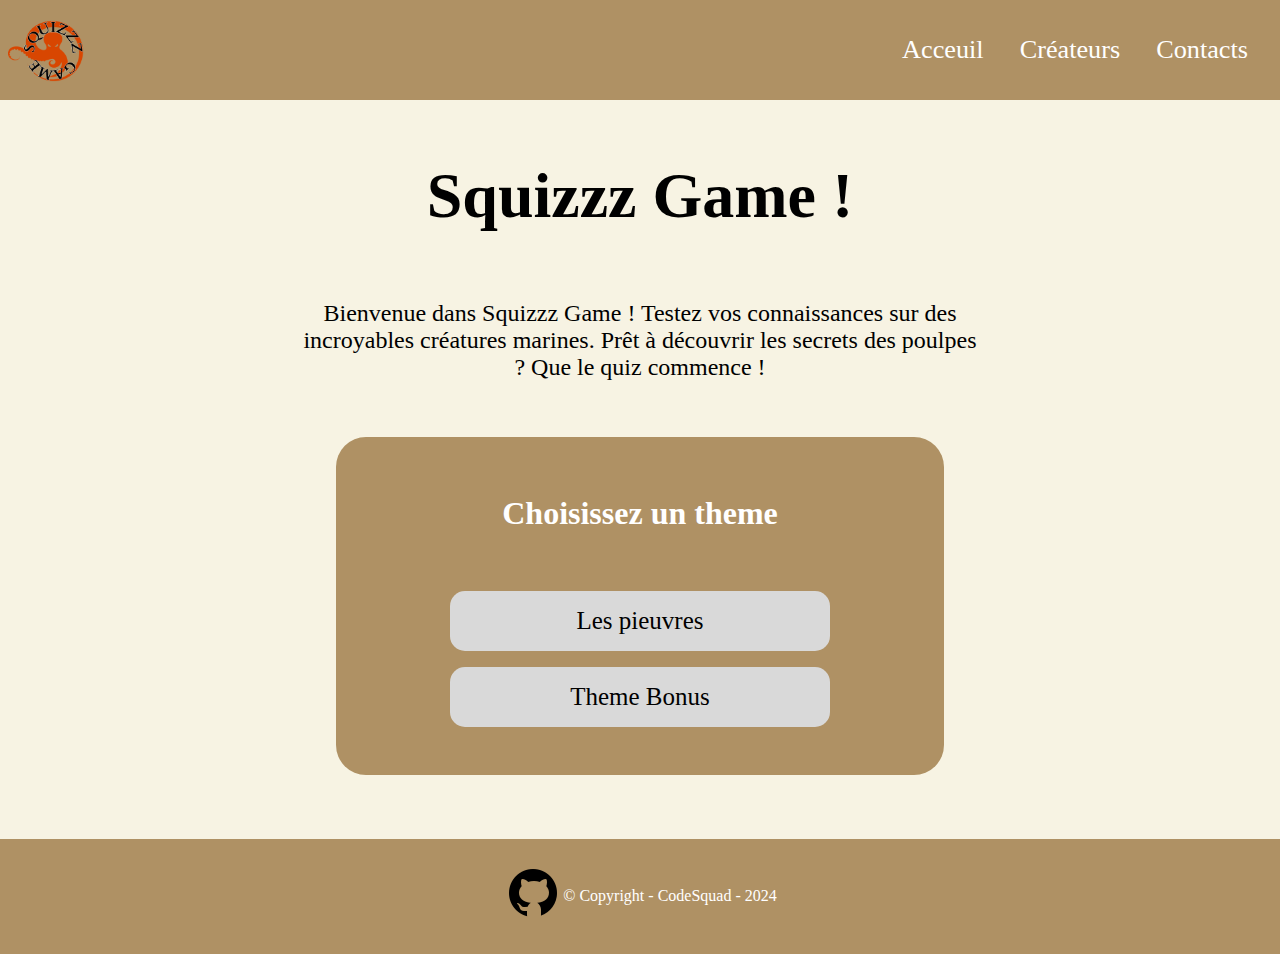
==== index.html @ f77373b0 "Ajout du dossiers assets + index.html(page accueil), le style.css et le script.js(pour le burger men" ====
<!DOCTYPE html>
<html lang="fr">
  <head>
    <meta charset="UTF-8" />
    <meta name="viewport" content="width=device-width, initial-scale=1.0" />
    <link rel="stylesheet" href="style.css" />
    <link rel="icon" href="assets/SQlogo.png" />
    <title>Squizzz Game</title>
  </head>

  <body>
    <div class="page-container">
      <header>
        <nav id="nav">
          <img src="assets/SQlogo.png" alt="squizzz game logo" class="logo" />
          <ul>
            <li><a href="#Acceuil">Acceuil</a></li>
            <li><a href="#Createurs">Créateurs</a></li>
            <li><a href="#Contacts">Contacts</a></li>
          </ul>
          <div id="icons"></div>
        </nav>
      </header>
      <main>
        <section class="description">
          <h1>Squizzz Game !</h1>
          <p>
            Bienvenue dans Squizzz Game ! Testez vos connaissances sur des
            incroyables créatures marines. Prêt à découvrir les secrets des
            poulpes ? Que le quiz commence !
          </p>
        </section>
        <section class="gamePart">
          <h2>Choisissez un theme</h2>
          <div class="button-container">
            <a class="themeOctopus button" href="">Les pieuvres</a>

            <a class="themeBonus button" href="">Theme Bonus</a>
          </div>
        </section>
      </main>
      <footer>
        <a
          target="blank"
          href="https://github.com/WildCodeSchool-2024-02/JS-RemoteFR-P1-CodeSquad"
          ><img src="assets/github.png" alt="logo github"
        /></a>
        <p>© Copyright - CodeSquad - 2024</p>
      </footer>
    </div>
    <script src="script.js"></script>
  </body>
</html>
---- style.css ----
@import url("https://fonts.googleapis.com/css2?family=Fraunces:ital,opsz,wght@0,9..144,100..900;1,9..144,100..900&family=Irish+Grover&family=Montserrat:ital,wght@0,100..900;1,100..900&family=Source+Sans+3:ital,wght@0,200..900;1,200..900&display=swap");

* {
  box-sizing: border-box;
  font-family: Irish Grover;
}

body {
  margin: 0;
  background-color: #f7f3e3;
}
.page-container {
  display: flex;
  flex-direction: column;
  min-height: 100vh;
  justify-content: space-between;
}
header {
  min-height: 10vh;
}

header,
.gamePart,
footer {
  background-color: #af9164;
}

/* style du header */

.logo {
  width: auto;
  height: 100px;
  padding: 0.5rem;
}

/* Burger Menu */

#icons {
  cursor: pointer;
  display: none;
}

/* style nav basic  */
nav {
  display: flex;
  flex-direction: row;
  justify-content: space-between;
  align-items: center;
  width: 100%;
}

nav > ul > li {
  padding: 0rem 2rem 0rem 0rem;
  display: inline-block;
}

a:hover {
  color: #d65804;
}

a {
  font-size: calc(1rem + 0.8vw);
  color: white;
  text-decoration: none;
}

/* Style du main */

main {
  padding: 1rem 2rem 4rem 2rem;
}

h1 {
  font-size: 4rem;
}

.description {
  display: flex;
  flex-direction: column;
  align-items: center;
  justify-content: center;
  text-align: center;
}

.description > p {
  padding: 0rem 1rem 2rem 1rem;
  font-size: 1.5rem;
  max-width: 60ch;
}

h2 {
  color: white;
  text-align: center;
  padding-bottom: 2rem;
  font-size: 2rem;
}

.gamePart {
  display: flex;
  flex-direction: column;
  justify-content: center;
  padding: 2rem;
  margin: auto;
  border-radius: 30px;
  text-align: center;
  max-width: 50%;
}

.button-container {
  display: grid;
  grid-template-columns: 0.7fr;
  grid-template-rows: 2fr;
  justify-content: center;
}

.button {
  display: flex;
  flex-direction: column;
  justify-content: center;
  padding: 1rem 2rem 1rem 2rem;
  margin-bottom: 1rem;
  background-color: #d9d9d9;
  color: black;
  border: none;
  border-radius: 15px;
  font-size: 25px;
}

.button:hover {
  color: #d65804;
}

/* style pour le footer */

footer {
  min-height: 10vh;
  display: flex;
  flex-direction: row;
  align-items: center;
  justify-content: center;
  padding: 1.5rem;
  color: white;
  margin-top: auto;
}

/* Responsive Part */

@media screen and (max-width: 925px) {
  .gamePart {
    max-width: 80%;
  }
}

@media screen and (max-width: 550px) {
  .gamePart {
    max-width: 85%;
  }
  .button {
    width: 100%;
    font-size: 20px;
  }
  nav {
    display: flex;
    flex-direction: row;
  }
  footer {
    display: flex;
    flex-direction: column;
  }

  /* responsive pour le buger  */
  #icons {
    display: block;
    width: 60px;
    font-size: 30px;
  }
  #icons:before {
    content: "\2630";
  }
  .active #icons:before {
    content: "\2715";
  }
  nav ul {
    position: fixed;
    left: -100%;
    top: 8%;
    background: #d9d9d9;
    width: 100%;
    text-align: center;
    transition: 0.25s;
  }
  nav li {
    padding: 3px 0;
  }
  nav li a:hover {
    color: #d65804;
  }
  nav.active ul {
    left: 0;
    position: absolute;
  }
}
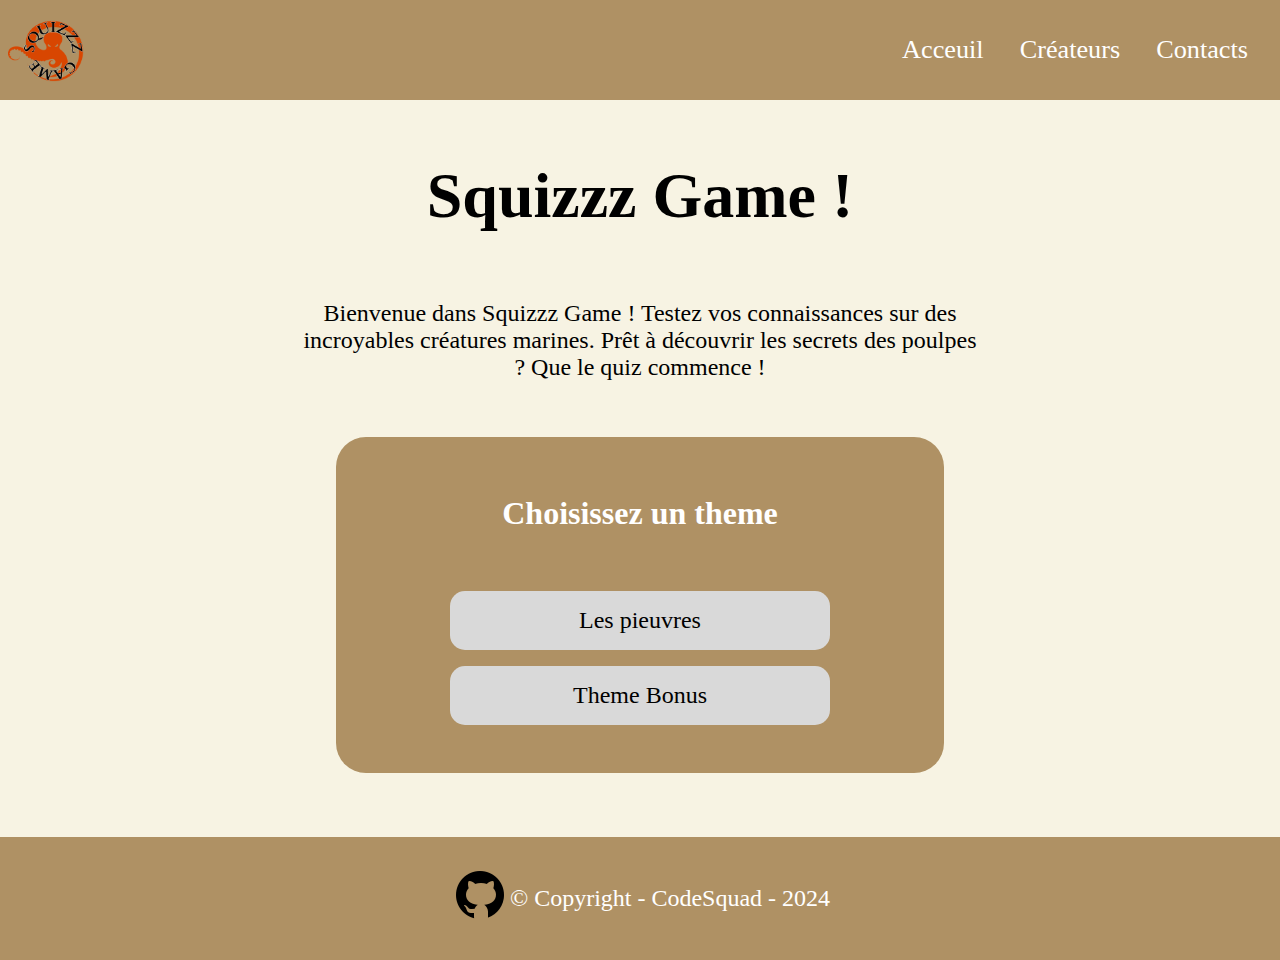
==== commit 518974f6: "Ajout de la page html contact + ajout partie css dans le fichier style.css + ajout lien dans index.h" ====
--- a/index.html
+++ b/index.html
@@ -1,53 +1,52 @@
 <!DOCTYPE html>
 <html lang="fr">
-  <head>
-    <meta charset="UTF-8" />
-    <meta name="viewport" content="width=device-width, initial-scale=1.0" />
-    <link rel="stylesheet" href="style.css" />
-    <link rel="icon" href="assets/SQlogo.png" />
-    <title>Squizzz Game</title>
-  </head>
 
-  <body>
-    <div class="page-container">
-      <header>
-        <nav id="nav">
-          <img src="assets/SQlogo.png" alt="squizzz game logo" class="logo" />
-          <ul>
-            <li><a href="#Acceuil">Acceuil</a></li>
-            <li><a href="#Createurs">Créateurs</a></li>
-            <li><a href="#Contacts">Contacts</a></li>
-          </ul>
-          <div id="icons"></div>
-        </nav>
-      </header>
-      <main>
-        <section class="description">
-          <h1>Squizzz Game !</h1>
-          <p>
-            Bienvenue dans Squizzz Game ! Testez vos connaissances sur des
-            incroyables créatures marines. Prêt à découvrir les secrets des
-            poulpes ? Que le quiz commence !
-          </p>
-        </section>
-        <section class="gamePart">
-          <h2>Choisissez un theme</h2>
-          <div class="button-container">
-            <a class="themeOctopus button" href="">Les pieuvres</a>
+<head>
+  <meta charset="UTF-8" />
+  <meta name="viewport" content="width=device-width, initial-scale=1.0" />
+  <link rel="stylesheet" href="style.css" />
+  <link rel="icon" href="assets/SQlogo.png" />
+  <title>Squizzz Game</title>
+</head>
 
-            <a class="themeBonus button" href="">Theme Bonus</a>
-          </div>
-        </section>
-      </main>
-      <footer>
-        <a
-          target="blank"
-          href="https://github.com/WildCodeSchool-2024-02/JS-RemoteFR-P1-CodeSquad"
-          ><img src="assets/github.png" alt="logo github"
-        /></a>
-        <p>© Copyright - CodeSquad - 2024</p>
-      </footer>
-    </div>
-    <script src="script.js"></script>
-  </body>
-</html>
+<body>
+  <div class="page-container">
+    <header>
+      <nav id="nav">
+        <img src="assets/SQlogo.png" alt="squizzz game logo" class="logo" />
+        <ul>
+          <li><a href="#Acceuil">Acceuil</a></li>
+          <li><a href="#Createurs">Créateurs</a></li>
+          <li><a href="contact.html">Contacts</a></li>
+        </ul>
+        <div id="icons"></div>
+      </nav>
+    </header>
+    <main>
+      <section class="description">
+        <h1>Squizzz Game !</h1>
+        <p>
+          Bienvenue dans Squizzz Game ! Testez vos connaissances sur des
+          incroyables créatures marines. Prêt à découvrir les secrets des
+          poulpes ? Que le quiz commence !
+        </p>
+      </section>
+      <section class="gamePart">
+        <h2>Choisissez un theme</h2>
+        <div class="button-container">
+          <a class="themeOctopus button" href="">Les pieuvres</a>
+
+          <a class="themeBonus button" href="">Theme Bonus</a>
+        </div>
+      </section>
+    </main>
+    <footer>
+      <a target="blank" href="https://github.com/WildCodeSchool-2024-02/JS-RemoteFR-P1-CodeSquad"><img
+          src="assets/github.png" alt="logo github" /></a>
+      <p>© Copyright - CodeSquad - 2024</p>
+    </footer>
+  </div>
+  <script src="script.js"></script>
+</body>
+
+</html>--- a/style.css
+++ b/style.css
@@ -9,12 +9,14 @@
   margin: 0;
   background-color: #f7f3e3;
 }
+
 .page-container {
   display: flex;
   flex-direction: column;
   min-height: 100vh;
   justify-content: space-between;
 }
+
 header {
   min-height: 10vh;
 }
@@ -49,7 +51,7 @@
   width: 100%;
 }
 
-nav > ul > li {
+nav>ul>li {
   padding: 0rem 2rem 0rem 0rem;
   display: inline-block;
 }
@@ -82,7 +84,7 @@
   text-align: center;
 }
 
-.description > p {
+.description>p {
   padding: 0rem 1rem 2rem 1rem;
   font-size: 1.5rem;
   max-width: 60ch;
@@ -123,7 +125,7 @@
   color: black;
   border: none;
   border-radius: 15px;
-  font-size: 25px;
+  font-size: 1.5rem;
 }
 
 .button:hover {
@@ -155,14 +157,17 @@
   .gamePart {
     max-width: 85%;
   }
+
   .button {
     width: 100%;
     font-size: 20px;
   }
+
   nav {
     display: flex;
     flex-direction: row;
   }
+
   footer {
     display: flex;
     flex-direction: column;
@@ -174,12 +179,15 @@
     width: 60px;
     font-size: 30px;
   }
+
   #icons:before {
     content: "\2630";
   }
+
   .active #icons:before {
     content: "\2715";
   }
+
   nav ul {
     position: fixed;
     left: -100%;
@@ -189,14 +197,81 @@
     text-align: center;
     transition: 0.25s;
   }
+
   nav li {
     padding: 3px 0;
   }
+
   nav li a:hover {
     color: #d65804;
   }
+
   nav.active ul {
     left: 0;
     position: absolute;
   }
 }
+
+/************** Page Contact ***********************/
+
+/*Main*/
+#formulaire_Contact {
+  display: flex;
+  flex-direction: column;
+  align-items: center;
+  text-align: center;
+  margin: 10%;
+}
+
+form {
+  margin: 10%;
+  display: flex;
+  flex-direction: column;
+  align-items: center;
+}
+
+p {
+  font-size: 1.5rem;
+}
+
+.input_form {
+  margin: 5%;
+  border: none;
+}
+
+form>input,
+form>textarea {
+  width: 25rem;
+  background-color: silver;
+  color: #d65804;
+  border-radius: 2em;
+  padding: 2%;
+  font-size: 1rem;
+}
+
+form>label {
+  font-size: 1.5rem;
+}
+
+#submit_button {
+  width: 7rem;
+  background-color: #AF9164;
+  color: #F7F3E3;
+}
+
+
+/******Contact Responsive pour telephone*****************/
+
+@media screen and (width <=380px) {
+
+  .input_form {
+    width: 20rem;
+  }
+
+  #submit_button {
+    width: 10rem;
+    font-size: 1.2rem;
+  }
+}
+
+/*************Fin Page contact***************************/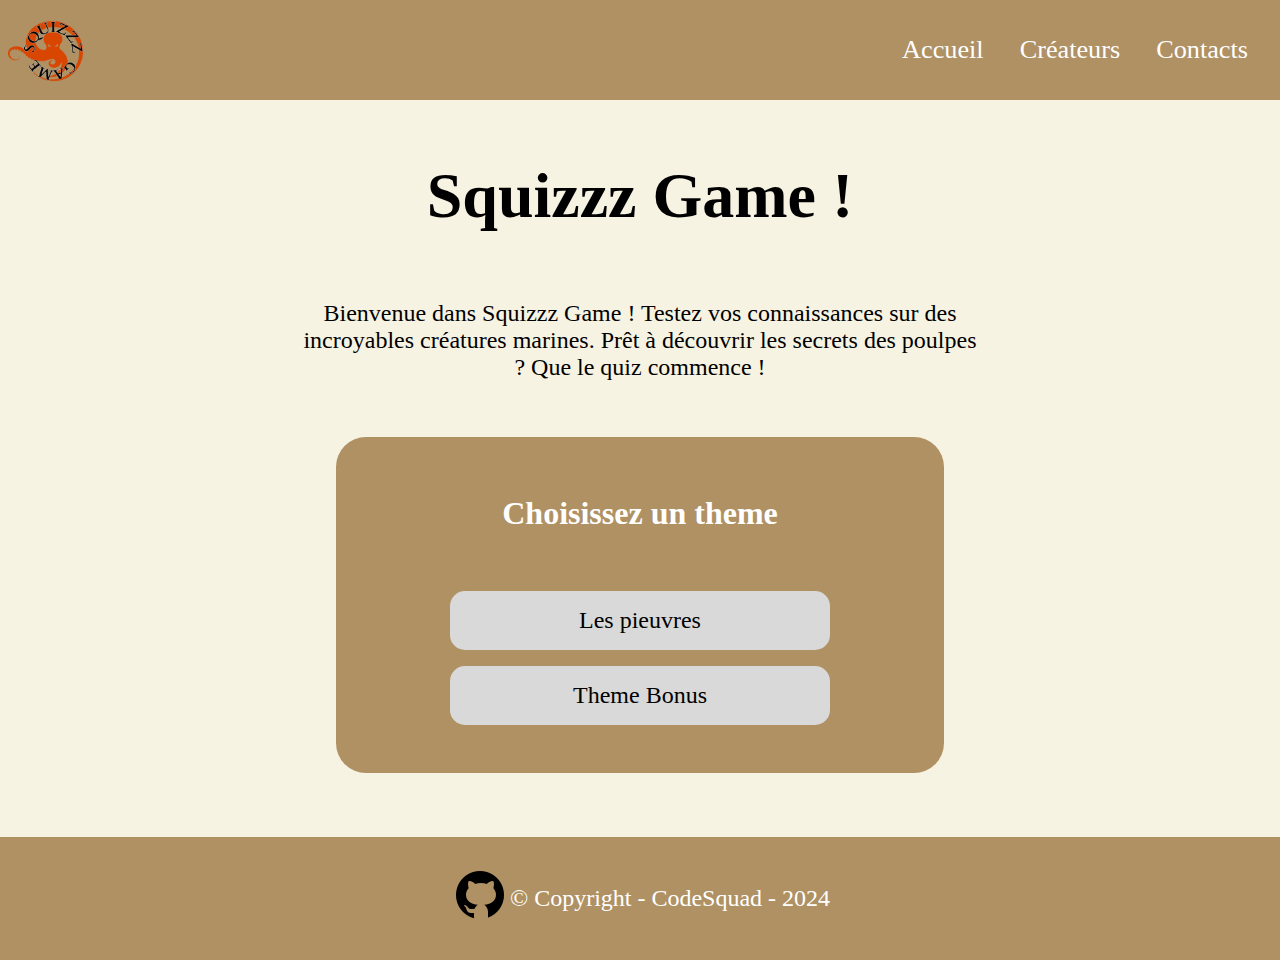
==== commit 3d8f5610: "page créateur plus ajout css plus modification index" ====
--- a/index.html
+++ b/index.html
@@ -15,9 +15,10 @@
       <nav id="nav">
         <img src="assets/SQlogo.png" alt="squizzz game logo" class="logo" />
         <ul>
-          <li><a href="#Acceuil">Acceuil</a></li>
-          <li><a href="#Createurs">Créateurs</a></li>
+          <li><a href="index.html">Accueil</a></li>
+          <li><a href="createur.html">Créateurs</a></li>
           <li><a href="contact.html">Contacts</a></li>
+
         </ul>
         <div id="icons"></div>
       </nav>
@@ -34,9 +35,11 @@
       <section class="gamePart">
         <h2>Choisissez un theme</h2>
         <div class="button-container">
-          <a class="themeOctopus button" href="">Les pieuvres</a>
+          
+          <a class="themeOctopus button" href="./quizz_pieuvres/quizz.html">Les pieuvres</a>
 
-          <a class="themeBonus button" href="">Theme Bonus</a>
+          <a class="themeBonus button" href="./quizz_bonus/quizz.html">Theme Bonus</a>
+
         </div>
       </section>
     </main>
--- a/style.css
+++ b/style.css
@@ -274,4 +274,71 @@
   }
 }
 
-/*************Fin Page contact***************************/+/*************Fin Page contact***************************/
+/* Style page createur */
+
+h3 {
+  color: white;
+  font-size: 3rem ;
+}
+article>p{
+  font-size: 2rem ;
+}
+
+.createur {
+  display: flex;
+  justify-content: space-around;
+  align-items: center;
+  gap: 0.7rem;
+  width: 70%  ;
+  color: white;
+  
+}
+
+.lauryn,
+.antho,
+.hamid,
+.nico {
+  background-color: #af9164;
+  border-radius: 2rem ;
+  text-align: center;
+  padding: 3rem 1rem 1rem 1rem ;
+  height: 50rem ;
+  width: 20rem ;
+  align-items: center ;
+  
+}
+
+/* Taille des img */
+
+.lauryn-img {
+  width: 52%;
+  background-color: #d9d9d9;
+  border-radius: 50% ;
+}
+
+.antho-img {
+  width: 52% ;
+  background-color: #d9d9d9;
+  border-radius: 50% ;
+}
+
+.hamid-img {
+  width: 50%;
+  background-color: #d9d9d9;
+  border-radius: 50% ;
+  padding: 0.5rem;
+}
+.nico-img {
+  width: 52% ;
+  background-color: #d9d9d9;
+  border-radius: 50% ;
+}
+/* partie responsive créateur */
+@media screen and (max-width: 768px) {
+  .createur {
+    display: flex;
+    flex-direction: column ;
+    align-items: center;
+}
+ }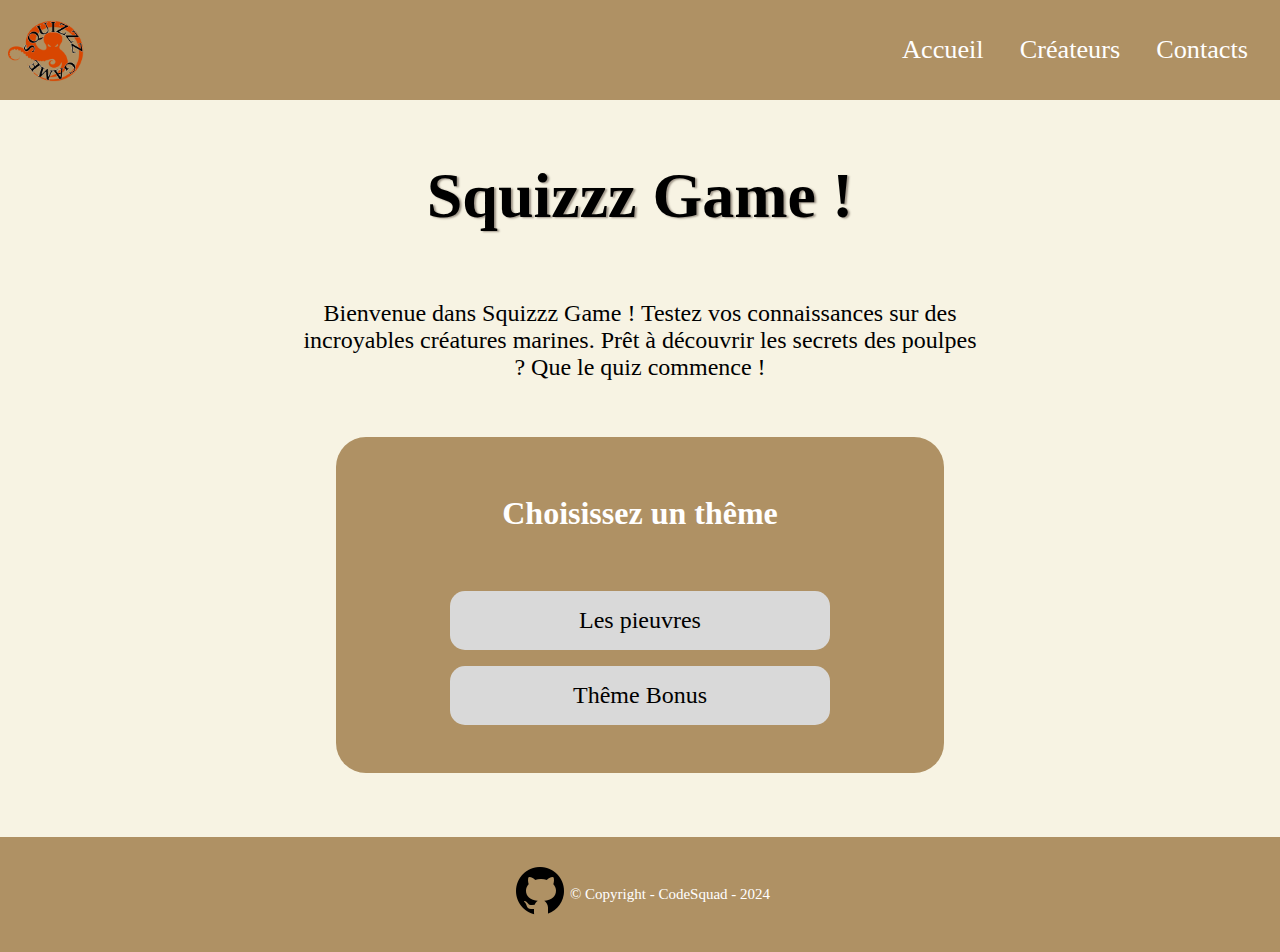
==== commit 3db445ca: "Ajout partie HighScore + Hover sur H1 + Maj place timer + correction orthographe + MAJ footer + Supp" ====
--- a/index.html
+++ b/index.html
@@ -33,12 +33,12 @@
         </p>
       </section>
       <section class="gamePart">
-        <h2>Choisissez un theme</h2>
+        <h2>Choisissez un thême</h2>
         <div class="button-container">
           
           <a class="themeOctopus button" href="./quizz_pieuvres/quizz.html">Les pieuvres</a>
 
-          <a class="themeBonus button" href="./quizz_bonus/quizz.html">Theme Bonus</a>
+          <a class="themeBonus button" href="./quizz_bonus/quizz.html">Thême Bonus</a>
 
         </div>
       </section>
--- a/style.css
+++ b/style.css
@@ -51,7 +51,7 @@
   width: 100%;
 }
 
-nav>ul>li {
+nav > ul > li {
   padding: 0rem 2rem 0rem 0rem;
   display: inline-block;
 }
@@ -74,6 +74,10 @@
 
 h1 {
   font-size: 4rem;
+  text-shadow: 2px 0.5px 2px #9f9689;
+}
+h1:hover {
+  color: #af9164;
 }
 
 .description {
@@ -84,7 +88,7 @@
   text-align: center;
 }
 
-.description>p {
+.description > p {
   padding: 0rem 1rem 2rem 1rem;
   font-size: 1.5rem;
   max-width: 60ch;
@@ -145,6 +149,10 @@
   margin-top: auto;
 }
 
+footer > p {
+  font-size: 15px;
+}
+
 /* Responsive Part */
 
 @media screen and (max-width: 925px) {
@@ -173,7 +181,7 @@
     flex-direction: column;
   }
 
-  /* responsive pour le buger  */
+  /* responsive pour le burger  */
   #icons {
     display: block;
     width: 60px;
@@ -220,7 +228,9 @@
   flex-direction: column;
   align-items: center;
   text-align: center;
-  margin: 10%;
+  margin-top: 5%;
+  margin-left: 10%;
+  margin-right: 10%;
 }
 
 form {
@@ -239,8 +249,8 @@
   border: none;
 }
 
-form>input,
-form>textarea {
+form > input,
+form > textarea {
   width: 25rem;
   background-color: silver;
   color: #d65804;
@@ -249,21 +259,23 @@
   font-size: 1rem;
 }
 
-form>label {
+form > label {
   font-size: 1.5rem;
 }
 
 #submit_button {
   width: 7rem;
-  background-color: #AF9164;
-  color: #F7F3E3;
-}
-
+  background-color: #af9164;
+  color: #f7f3e3;
+}
+
+#formulaire_Contact > h1 {
+  margin-top: 0;
+}
 
 /******Contact Responsive pour telephone*****************/
 
 @media screen and (width <=380px) {
-
   .input_form {
     width: 20rem;
   }
@@ -279,20 +291,28 @@
 
 h3 {
   color: white;
-  font-size: 3rem ;
-}
-article>p{
-  font-size: 2rem ;
+  font-size: 2rem;
+}
+
+article > p {
+  font-size: 1rem;
+}
+
+#p1.hide,
+#p2.hide,
+#p3.hide,
+#p4.hide {
+ font-size: 1.3rem;
+
 }
 
 .createur {
   display: flex;
   justify-content: space-around;
   align-items: center;
-  gap: 0.7rem;
-  width: 70%  ;
-  color: white;
-  
+  gap: 1rem;
+  width: 70%;
+  color: white;
 }
 
 .lauryn,
@@ -300,13 +320,12 @@
 .hamid,
 .nico {
   background-color: #af9164;
-  border-radius: 2rem ;
-  text-align: center;
-  padding: 3rem 1rem 1rem 1rem ;
-  height: 50rem ;
-  width: 20rem ;
-  align-items: center ;
-  
+  border-radius: 2rem;
+  text-align: center;
+  padding: 2rem 1rem 1rem 1rem;
+  height: 30rem;
+  width: 20rem;
+  align-items: center;
 }
 
 /* Taille des img */
@@ -314,31 +333,32 @@
 .lauryn-img {
   width: 52%;
   background-color: #d9d9d9;
-  border-radius: 50% ;
+  border-radius: 50%;
 }
 
 .antho-img {
-  width: 52% ;
-  background-color: #d9d9d9;
-  border-radius: 50% ;
+  width: 52%;
+  background-color: #d9d9d9;
+  border-radius: 50%;
 }
 
 .hamid-img {
   width: 50%;
   background-color: #d9d9d9;
-  border-radius: 50% ;
+  border-radius: 50%;
   padding: 0.5rem;
 }
+
 .nico-img {
-  width: 52% ;
-  background-color: #d9d9d9;
-  border-radius: 50% ;
-}
+  width: 52%;
+  background-color: #d9d9d9;
+  border-radius: 50%;
+}
+
 /* partie responsive créateur */
 @media screen and (max-width: 768px) {
   .createur {
     display: flex;
-    flex-direction: column ;
+    flex-direction: column;
     align-items: center;
-}
- }+  }}